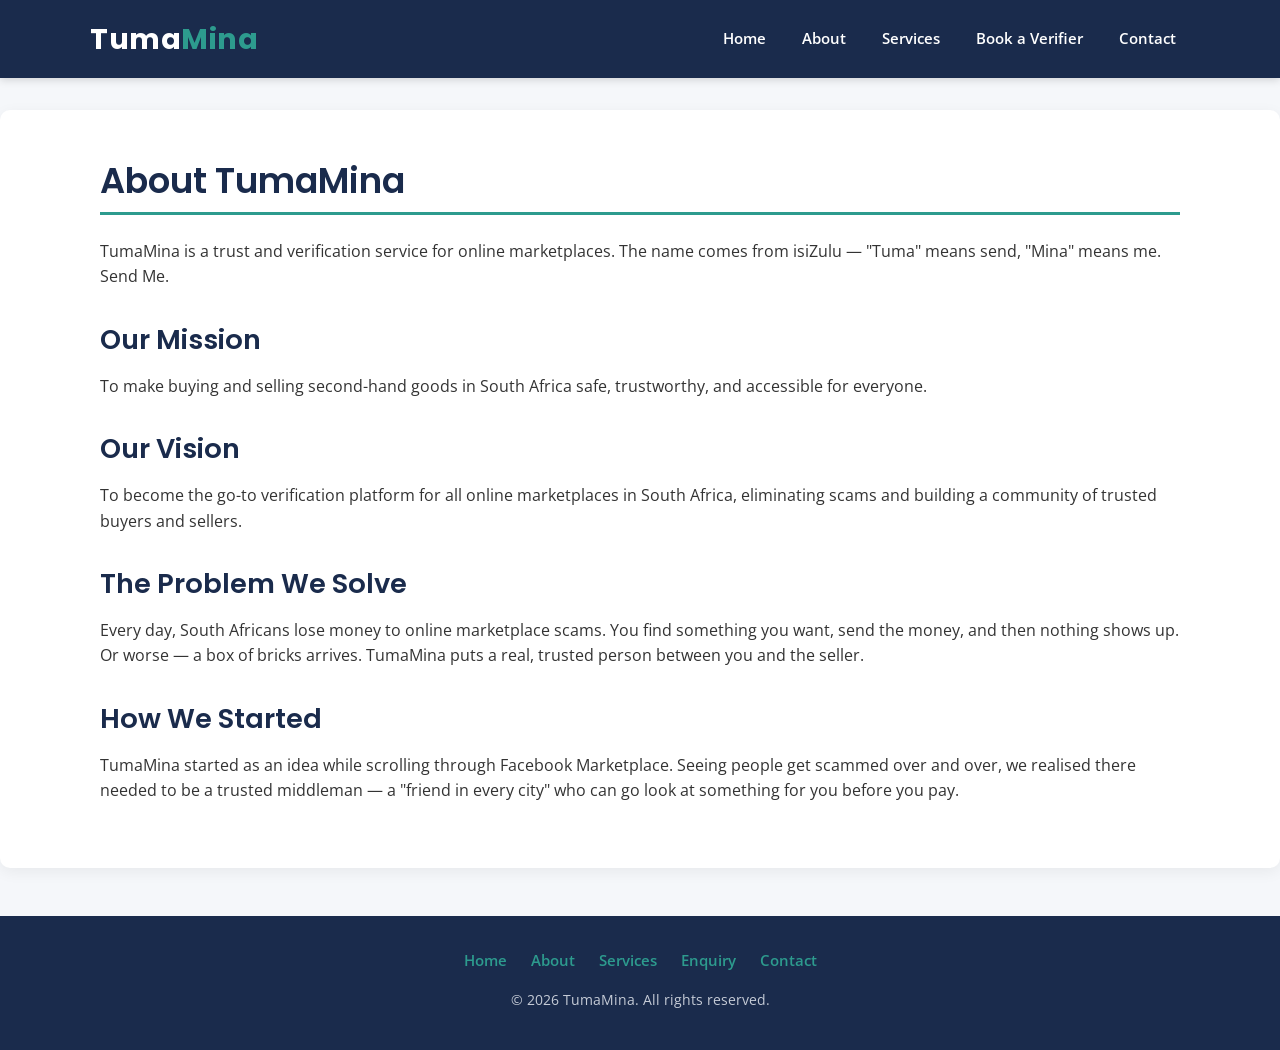
==== OneDrive - ADvTECH Ltd/To do List Term 2/Web Development (Introduction) WEDE5020/TumaMina_Website/about.html @ 270533b2 "Initial commit: TumaMina website - Part 1 HTML structure and Part 2 CSS styling" ====
<!DOCTYPE html>
<html lang="en">
<head>
    <meta charset="UTF-8">
    <meta http-equiv="X-UA-Compatible" content="IE=edge">
    <meta name="viewport" content="width=device-width, initial-scale=1.0">
    <title>About Us | TumaMina</title>
    <meta name="description" content="Learn about TumaMina, the trust and verification service making online marketplaces safe in South Africa.">
    <link rel="preconnect" href="https://fonts.googleapis.com">
    <link rel="preconnect" href="https://fonts.gstatic.com" crossorigin>
    <link href="https://fonts.googleapis.com/css2?family=Open+Sans:wght@400;600&family=Poppins:wght@400;600;700&display=swap" rel="stylesheet">
    <link rel="stylesheet" href="css/style.css">
</head>
<body>

    <header>
        <div class="container">
            <div class="logo">
                <a href="index.html">Tuma<span>Mina</span></a>
            </div>
            <nav>
                <ul>
                    <li><a href="index.html">Home</a></li>
                    <li><a href="about.html">About</a></li>
                    <li><a href="services.html">Services</a></li>
                    <li><a href="enquiry.html">Book a Verifier</a></li>
                    <li><a href="contact.html">Contact</a></li>
                </ul>
            </nav>
        </div>
    </header>

    <main>
        <section class="content-section">
            <div class="container">
                <h1>About TumaMina</h1>
                <p>TumaMina is a trust and verification service for online marketplaces. The name comes from isiZulu — "Tuma" means send, "Mina" means me. Send Me.</p>

                <h2>Our Mission</h2>
                <p>To make buying and selling second-hand goods in South Africa safe, trustworthy, and accessible for everyone.</p>

                <h2>Our Vision</h2>
                <p>To become the go-to verification platform for all online marketplaces in South Africa, eliminating scams and building a community of trusted buyers and sellers.</p>

                <h2>The Problem We Solve</h2>
                <p>Every day, South Africans lose money to online marketplace scams. You find something you want, send the money, and then nothing shows up. Or worse — a box of bricks arrives. TumaMina puts a real, trusted person between you and the seller.</p>

                <h2>How We Started</h2>
                <p>TumaMina started as an idea while scrolling through Facebook Marketplace. Seeing people get scammed over and over, we realised there needed to be a trusted middleman — a "friend in every city" who can go look at something for you before you pay.</p>
            </div>
        </section>
    </main>

    <footer>
        <div class="container">
            <div class="footer-links">
                <a href="index.html">Home</a>
                <a href="about.html">About</a>
                <a href="services.html">Services</a>
                <a href="enquiry.html">Enquiry</a>
                <a href="contact.html">Contact</a>
            </div>
            <p>&copy; 2026 TumaMina. All rights reserved.</p>
        </div>
    </footer>

</body>
</html>
---- OneDrive - ADvTECH Ltd/To do List Term 2/Web Development (Introduction) WEDE5020/TumaMina_Website/css/style.css ----
/* ============================================
   TUMAMINA - Part 2
   Web Deveelopment (Introduction) - WEDE5020
   Author: Neo Praise Mahlangu (ST10521004)
   ================================================ */


/* ============================================
   1. CSS RESET & BASE STYLES
   ================================================= */
* {
    margin: 0;
    padding: 0;
    box-sizing: border-box;
}

html {
    scroll-behavior: smooth;
}

body {
    font-family: 'Open Sans', sans-serif;
    font-size: 16px;
    line-height: 1.6;
    color: #333333;              /* Dark Grey - body text */
    background-color: #F5F7FA;   /* Light Grey - page background */
}


/* ============================================
   2. TYPOGRAPHY
   ============================================== */
h1, h2, h3, h4, h5, h6 {
    font-family: 'Poppins', sans-serif;
    font-weight: 600;
    line-height: 1.3;
    color: #1A2B4C;              /* Dark Blue - headings */
    margin-bottom: 0.6em;
}

h1 { font-size: 2.2rem; }
h2 { font-size: 1.7rem; margin-top: 1.5rem; }
h3 { font-size: 1.25rem; }

p {
    margin-bottom: 1rem;
}

a {
    text-decoration: none;
    color: #2D9B8E;              /* Teal */
    transition: color 0.3s ease;
}

a:hover {
    color: #1A2B4C;
}


/* ============================================
   3. LAYOUT CONTAINER
   ================================================ */
.container {
    width: 90%;
    max-width: 1100px;
    margin: 0 auto;
}


/* ============================================
   4. HEADER & NAVIGATION
   ================================================ */
header {
    background-color: #1A2B4C;   /* Dark Blue */
    padding: 1rem 0;
    position: sticky;
    top: 0;
    z-index: 1000;
    box-shadow: 0 2px 8px rgba(0, 0, 0, 0.15);
}

header .container {
    display: flex;
    justify-content: space-between;
    align-items: center;
    flex-wrap: wrap;
}

.logo a {
    font-family: 'Poppins', sans-serif;
    font-weight: 700;
    font-size: 1.8rem;
    color: #FFFFFF;
    letter-spacing: 0.5px;
}

.logo span {
    color: #2D9B8E;              /* Teal accent */
}

nav ul {
    display: flex;
    gap: 8px;
    list-style: none;
}

nav a {
    color: #FFFFFF;
    font-weight: 600;
    font-size: 0.95rem;
    padding: 8px 14px;
    border-radius: 5px;
    transition: background-color 0.3s ease, color 0.3s ease;
}

/* Pseudo-class: hover effect on nav links */
nav a:hover {
    background-color: #2D9B8E;
    color: #FFFFFF;
}


/* ============================================
   5. HEROSECTION (Homepage)
   ============================================ */
.hero {
    background-color: #1A2B4C;
    background-image: linear-gradient(rgba(26, 43, 76, 0.85), rgba(26, 43, 76, 0.85)), url('../images/hero.jpg');
    background-size: cover;
    background-position: center;
    color: #FFFFFF;
    padding: 5rem 0;
    text-align: center;
}

.hero h1 {
    font-size: 2.8rem;
    color: #FFFFFF;
    margin-bottom: 0.8rem;
}

.hero p {
    font-size: 1.15rem;
    max-width: 700px;
    margin: 0 auto 2rem auto;
    color: #F5F7FA;
}

.hero-buttons {
    display: flex;
    justify-content: center;
    gap: 15px;
    flex-wrap: wrap;
}


/* ============================================
   6. BUTTONS
   ============================================ */
.btn {
    display: inline-block;
    padding: 12px 28px;
    border-radius: 6px;
    font-family: 'Poppins', sans-serif;
    font-weight: 600;
    font-size: 1rem;
    cursor: pointer;
    border: 2px solid transparent;
    transition: all 0.3s ease;
}

.btn-primary {
    background-color: #2D9B8E;
    color: #FFFFFF;
    border-color: #2D9B8E;
}

.btn-primary:hover {
    background-color: #FFFFFF;
    color: #2D9B8E;
    border-color: #FFFFFF;
}

.btn-secondary {
    background-color: transparent;
    color: #FFFFFF;
    border-color: #FFFFFF;
}

.btn-secondary:hover {
    background-color: #FFFFFF;
    color: #1A2B4C;
}


/* ============================================
   7. CONTENT SECTIONS
   ============================================ */
.content-section {
    background-color: #FFFFFF;
    padding: 3rem 2.5rem;
    margin: 2rem auto;
    border-radius: 10px;
    box-shadow: 0 4px 15px rgba(0, 0, 0, 0.06);
}

.content-section h1 {
    border-bottom: 3px solid #2D9B8E;
    padding-bottom: 0.5rem;
    margin-bottom: 1.5rem;
}

.content-section h2 {
    margin-top: 2rem;
}


/* ============================================
   8. HOME PAGE - HOW IT WORKS STEPS
   ============================================ */
.steps {
    display: grid;
    grid-template-columns: repeat(3, 1fr);
    gap: 1.5rem;
    margin-top: 2rem;
}

.step {
    background-color: #F5F7FA;
    padding: 1.5rem;
    border-radius: 8px;
    border-left: 4px solid #2D9B8E;
    transition: transform 0.3s ease, box-shadow 0.3s ease;
}

.step:hover {
    transform: translateY(-5px);
    box-shadow: 0 6px 18px rgba(0, 0, 0, 0.1);
}

.step h3 {
    color: #1A2B4C;
    margin-bottom: 0.5rem;
}


/* ============================================
   9. TRUST LIST
   ============================================ */
.trust-list {
    list-style: none;
    margin-top: 1rem;
}

.trust-list li {
    padding: 0.6rem 0;
    font-size: 1.05rem;
    border-bottom: 1px solid #E0E4EB;
}

.trust-list li:last-child {
    border-bottom: none;
}


/* ============================================
   10. SERVICES PAGE - SERVICE LIST
   ============================================ */
.service-list {
    list-style: none;
    margin: 1rem 0 1.5rem 0;
}

.service-list li {
    padding: 0.6rem 0 0.6rem 1.8rem;
    position: relative;
    border-bottom: 1px solid #E0E4EB;
}

.service-list li::before {
    content: "✓";
    color: #2D9B8E;
    font-weight: bold;
    position: absolute;
    left: 0;
    font-size: 1.1rem;
}


/* ============================================
   11. PRICING TABLE
   ==================================================== */
.pricing-table {
    width: 100%;
    border-collapse: collapse;
    margin-top: 1.5rem;
    background-color: #FFFFFF;
    border-radius: 8px;
    overflow: hidden;
    box-shadow: 0 2px 10px rgba(0, 0, 0, 0.05);
}

.pricing-table th {
    background-color: #1A2B4C;
    color: #FFFFFF;
    padding: 1rem;
    text-align: left;
    font-family: 'Poppins', sans-serif;
}

.pricing-table td {
    padding: 1rem;
    border-bottom: 1px solid #E0E4EB;
}

.pricing-table tr:last-child td {
    border-bottom: none;
}

.pricing-table tr:hover td {
    background-color: #F5F7FA;
}


/* ============================================
   12. FORMS (Enquiry & Contact pages)
   ============================================= */
form {
    margin-top: 1.5rem;
    max-width: 600px;
}

form label {
    display: block;
    font-weight: 600;
    margin-bottom: 0.4rem;
    margin-top: 1rem;
    color: #1A2B4C;
}

form input[type="text"],
form input[type="email"],
form input[type="number"],
form select,
form textarea {
    width: 100%;
    padding: 12px 14px;
    border: 2px solid #E0E4EB;
    border-radius: 6px;
    font-family: 'Open Sans', sans-serif;
    font-size: 1rem;
    color: #333333;
    background-color: #FFFFFF;
    transition: border-color 0.3s ease, box-shadow 0.3s ease;
}

form input:focus,
form select:focus,
form textarea:focus {
    outline: none;
    border-color: #2D9B8E;
    box-shadow: 0 0 0 3px rgba(45, 155, 142, 0.15);
}

form textarea {
    resize: vertical;
}

form button {
    margin-top: 1.5rem;
}


/* ============================================
   13. CONTACT INFO BLOCK
   ==-----========================================== */
.contact-info {
    background-color: #F5F7FA;
    padding: 1.5rem;
    border-radius: 8px;
    margin-bottom: 1.5rem;
    border-left: 4px solid #2D9B8E;
}

.contact-info p {
    margin-bottom: 0.6rem;
}


/* ============================================
   14. FOOTER
   ======================================-====== */
footer {
    background-color: #1A2B4C;
    color: #F5F7FA;
    text-align: center;
    padding: 2rem 0;
    margin-top: 3rem;
}

.footer-links {
    margin-bottom: 1rem;
}

.footer-links a {
    color: #2D9B8E;
    margin: 0 10px;
    font-weight: 600;
    font-size: 0.95rem;
}

.footer-links a:hover {
    color: #FFFFFF;
}

footer p {
    font-size: 0.85rem;
    margin-bottom: 0.4rem;
    color: #C5CBD6;
}


/* ============================================
   15. RESPONSIVE DESIGN
   ==================================--========== */

/* --- TABLET & SMALLER (max-width: 768px) --- */
@media (max-width: 768px) {

    h1 { font-size: 1.8rem; }
    h2 { font-size: 1.4rem; }

    /* Header stacks vertically */
    header .container {
        flex-direction: column;
        gap: 0.8rem;
    }

    /* Nav wraps into rows */
    nav ul {
        flex-wrap: wrap;
        justify-content: center;
        gap: 5px;
    }

    nav a {
        font-size: 0.9rem;
        padding: 6px 10px;
    }

    /* Hero smaller */
    .hero {
        padding: 3.5rem 0;
    }

    .hero h1 {
        font-size: 2rem;
    }

    .hero p {
        font-size: 1rem;
        padding: 0 1rem;
    }

    /* Steps stack into single column */
    .steps {
        grid-template-columns: 1fr;
    }

    /* Content sections get tighter padding */
    .content-section {
        padding: 2rem 1.5rem;
    }
}


/* --- MOBILE (max-width: 480px) --- */
@media (max-width: 480px) {

    body {
        font-size: 15px;
    }

    h1 { font-size: 1.6rem; }
    h2 { font-size: 1.25rem; }
    h3 { font-size: 1.05rem; }

    .container {
        width: 95%;
    }

    /* Buttons stack vertically and take full width */
    .hero-buttons {
        flex-direction: column;
        align-items: center;
    }

    .hero-buttons .btn {
        width: 85%;
        text-align: center;
    }

    .logo a {
        font-size: 1.5rem;
    }

    /* Pricing table font smaller */
    .pricing-table th,
    .pricing-table td {
        padding: 0.7rem;
        font-size: 0.9rem;
    }

    /* Footer links wrap nicely */
    .footer-links a {
        display: inline-block;
        margin: 4px 6px;
        font-size: 0.85rem;
    }

    .content-section {
        padding: 1.5rem 1rem;
    }
}
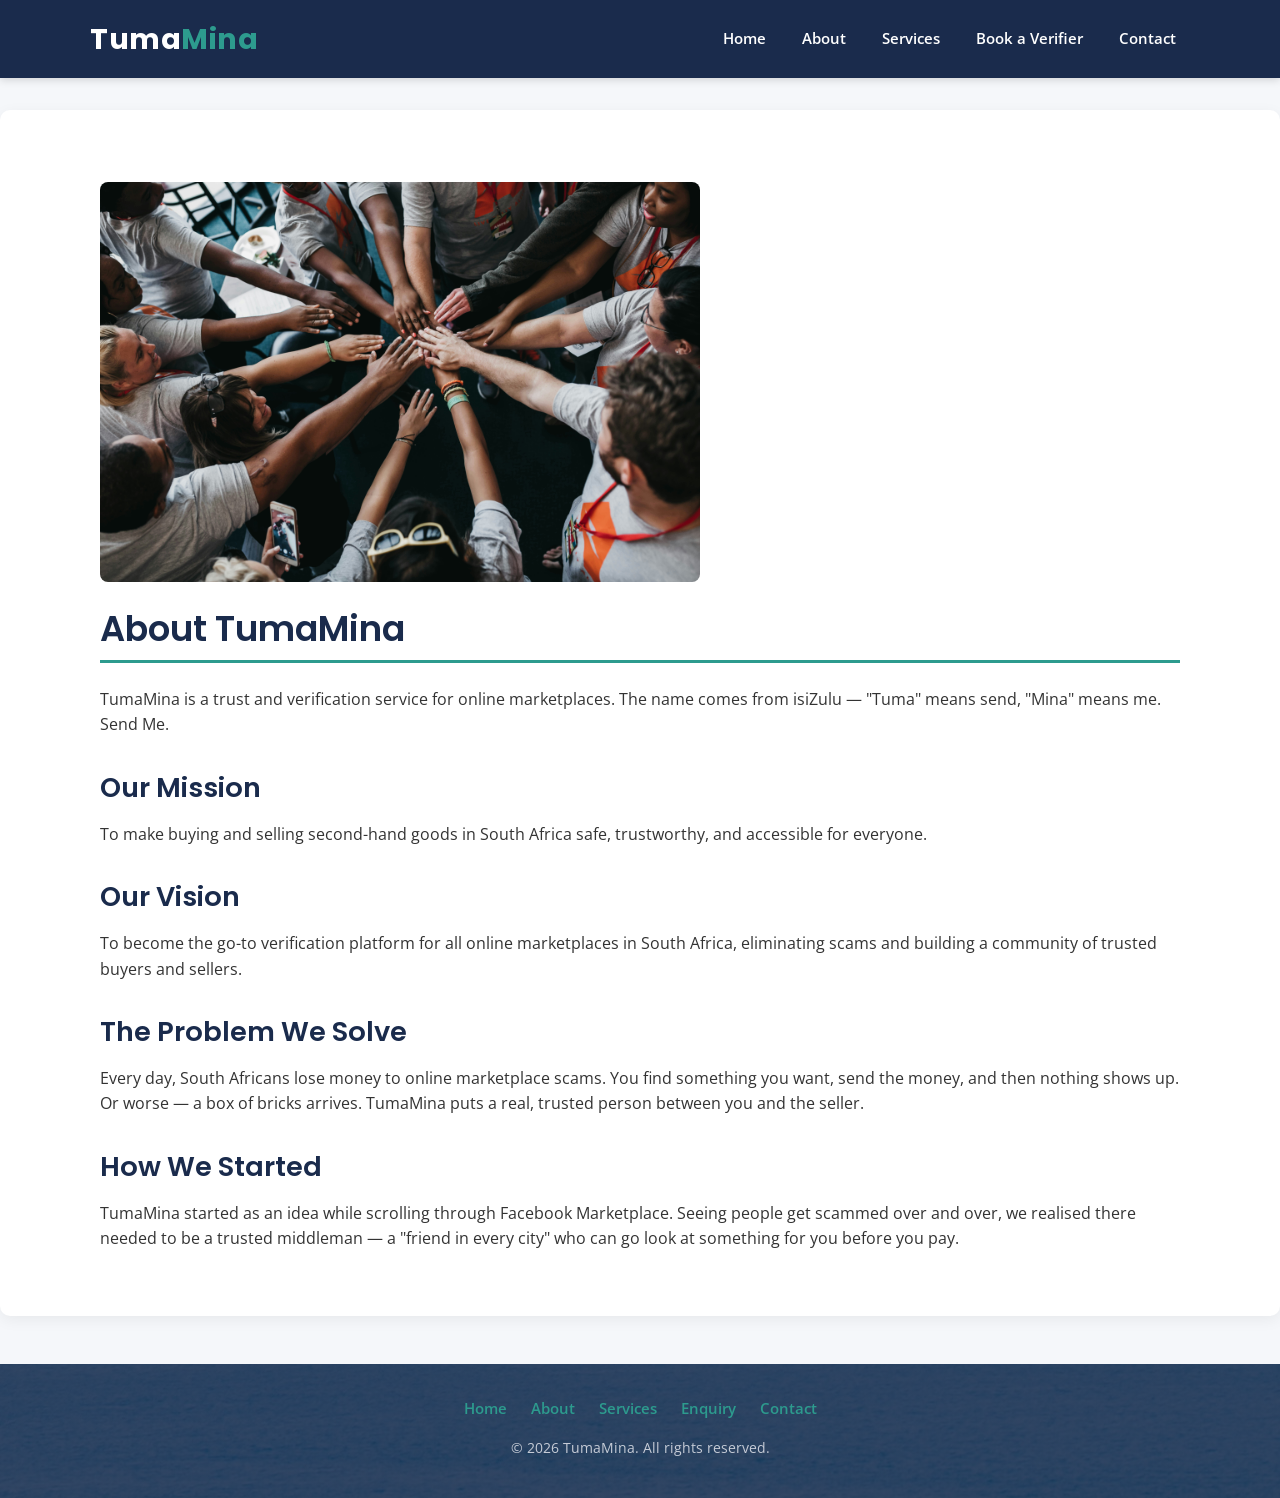
==== commit 9726d56c: "Img SRC, Style.css and @media responsiveness" ====
--- a/OneDrive - ADvTECH Ltd/To do List Term 2/Web Development (Introduction) WEDE5020/TumaMina_Website/about.html
+++ b/OneDrive - ADvTECH Ltd/To do List Term 2/Web Development (Introduction) WEDE5020/TumaMina_Website/about.html
@@ -1,6 +1,8 @@
 <!DOCTYPE html>
 <html lang="en">
+    <!-- index.html - TumaMina about - Part 1 -->
 <head>
+    <meta name="author" content="Neo Praise Mahlangu">
     <meta charset="UTF-8">
     <meta http-equiv="X-UA-Compatible" content="IE=edge">
     <meta name="viewport" content="width=device-width, initial-scale=1.0">
@@ -33,6 +35,7 @@
     <main>
         <section class="content-section">
             <div class="container">
+                <img src="images/team.jpg" alt="TumaMina verifier inspecting an item" class="page-image">
                 <h1>About TumaMina</h1>
                 <p>TumaMina is a trust and verification service for online marketplaces. The name comes from isiZulu — "Tuma" means send, "Mina" means me. Send Me.</p>
 
--- a/OneDrive - ADvTECH Ltd/To do List Term 2/Web Development (Introduction) WEDE5020/TumaMina_Website/css/style.css
+++ b/OneDrive - ADvTECH Ltd/To do List Term 2/Web Development (Introduction) WEDE5020/TumaMina_Website/css/style.css
@@ -26,6 +26,14 @@
     background-color: #F5F7FA;   /* Light Grey - page background */
 }
 
+.page-image {
+    width: 100%;
+    max-width: 600px;
+    height: auto;
+    border-radius: 8px;
+    margin: 1.5rem 0;
+    display: block;
+}
 
 /* ============================================
    2. TYPOGRAPHY
@@ -125,7 +133,7 @@
    ============================================ */
 .hero {
     background-color: #1A2B4C;
-    background-image: linear-gradient(rgba(26, 43, 76, 0.85), rgba(26, 43, 76, 0.85)), url('../images/hero.jpg');
+    background-image: linear-gradient(rgba(26, 43, 76, 0.85), rgba(26, 43, 76, 0.85)), url('../images/hero.jpg');    
     background-size: cover;
     background-position: center;
     color: #FFFFFF;
@@ -392,6 +400,7 @@
    ======================================-====== */
 footer {
     background-color: #1A2B4C;
+    background-image: linear-gradient(rgba(26, 43, 76, 0.85), rgba(26, 43, 76, 0.85)), url('../images/hero.jpg'); 
     color: #F5F7FA;
     text-align: center;
     padding: 2rem 0;
@@ -442,7 +451,12 @@
         justify-content: center;
         gap: 5px;
     }
-
+    
+    @media (max-width: 480px) {
+    .page-image {
+        border-radius: 4px;
+    }
+}
     nav a {
         font-size: 0.9rem;
         padding: 6px 10px;
